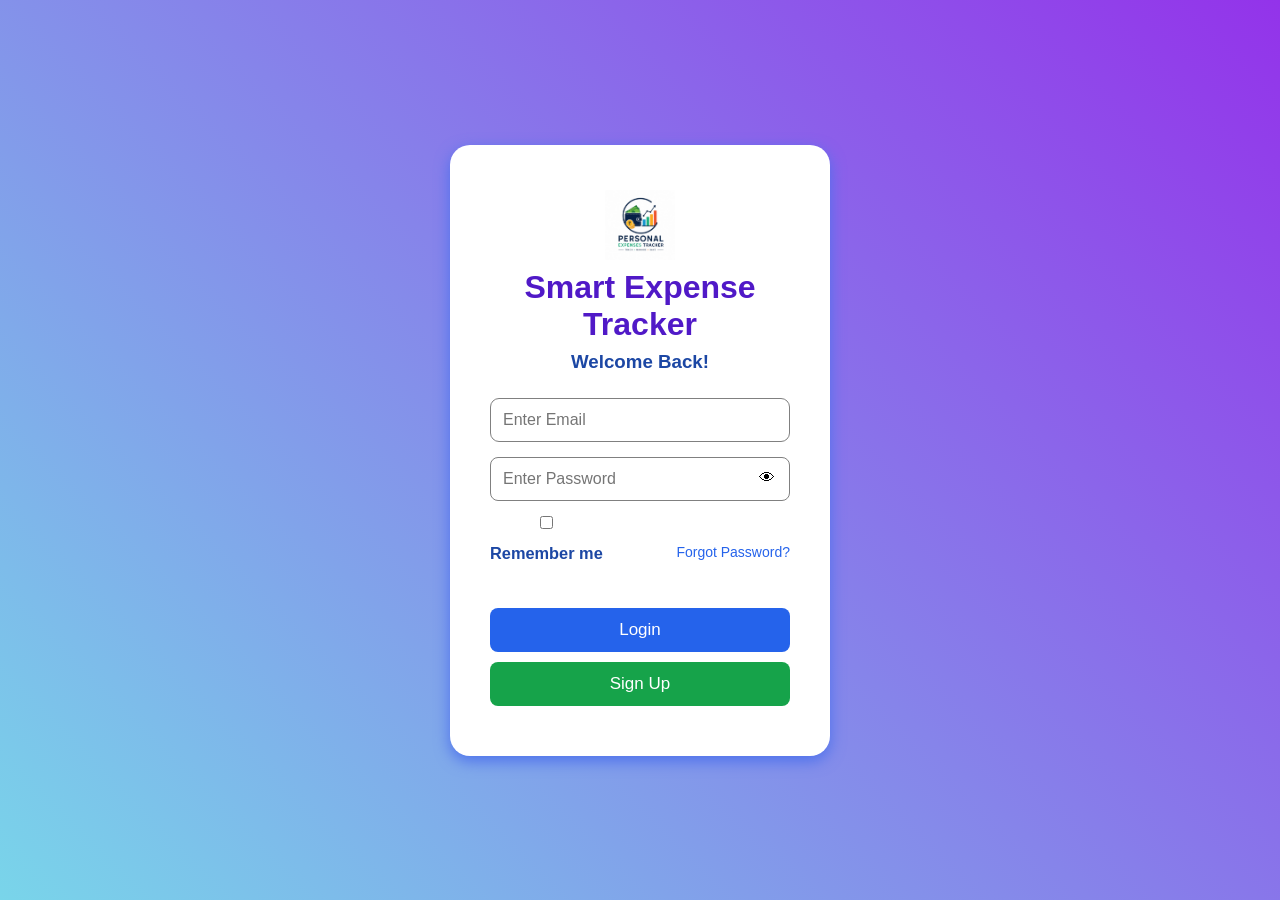
==== pro.html @ 61227c25 "Add files via upload" ====
<!DOCTYPE html>
<html lang="en">

<head>

    <meta charset="UTF-8">

    <meta name="viewport"
          content="width=device-width, initial-scale=1.0">

    <title>Smart Expense Tracker</title>

    <link rel="stylesheet"
          href="pro.css">

</head>

<body>

    <div class="container">

        <div class="login-box">

            <img src="logo.jpeg"
                 class="logo">

            <h1>Smart Expense Tracker</h1>

            <h3>Welcome Back!</h3>

            <input 
                type="email\"
                id="email"
                placeholder="Enter Email"
               >

            <div class="password-box">

                <input
                    type="password"
                    id="password"
                    placeholder="Enter Password">

                <span
                    id="eye"
                    onclick="showPassword()">
                    👁

                </span>

            </div>

            <div class="remember">

               <label>
               <input type="checkbox" >
                     <h3>Remember me</h3> 
               </label>
                <a href="#">

                    Forgot Password?

                </a>

            </div>

            <button onclick="login()">

                Login

            </button>

            <button class="signup">

                Sign Up

            </button>

        </div>

    </div>

<script src="pro.js"></script>

</body>

</html>
---- pro.css ----
/* Remove default browser spacing */
* {
    margin: 0;
    padding: 0;
    box-sizing: border-box;
}

/* Whole webpage */
body {
    font-family: Arial, sans-serif;
    background: linear-gradient(45deg, #79d5ea, #9333ea);
    height: 100vh;
    display: flex;
    justify-content: center;
    align-items: center;
}

/* Main container */
.container {
    width: 100%;
    display: flex;
    justify-content: center;
    align-items: center;
}

/* Login box */
.login-box {
    background-color: white;
    width: 380px;
    padding: 40px;
    border-radius: 20px;
    box-shadow: 0px 5px 15px rgb(76, 113, 236);
    text-align: center;
}
#email{
    border-radius: 9px;
}

/* Logo */
.logo {
    width: 80px;
    margin-bottom: 0px;
    padding: 5px;
    align-items: center;
}

/* Main heading */
h1 {
    color: #5019c7;
    margin-bottom: 8px;
}

/* Welcome text */
h3 {
    color: rgb(28, 71, 164);
    margin-bottom: 25px;
}

/* Input boxes */
input {
    width: 100%;
    padding: 12px;
    margin-bottom: 15px;
    border: 1px solid gray;
    border-radius: 8px;
    font-size: 16px;
}

/* Password section */
.password-box {
    position: relative;
}

/* Eye icon */
#eye {
    position: absolute;
    right: 15px;
    top: 12px;
    cursor: pointer;
}

/* Remember section */
.remember {
    display: flex;
    justify-content: space-between;
    align-items: center;
    margin-bottom: 20px;
    font-size: 14px;
}

/* Links */
a {
    text-decoration: none;
    color: #2563eb;
}

/* Buttons */
button {
    width: 100%;
    padding: 12px;
    background-color: #2563eb;
    color: white;
    border: none;
    border-radius: 8px;
    font-size: 17px;
    cursor: pointer;
    margin-bottom: 10px;
}

/* Hover effect */
button:hover {
    background-color: #1d4ed8;
}

/* Sign Up button */
.signup {
    background-color: #16a34a;
}

.signup:hover {
    background-color: #15803d;
}
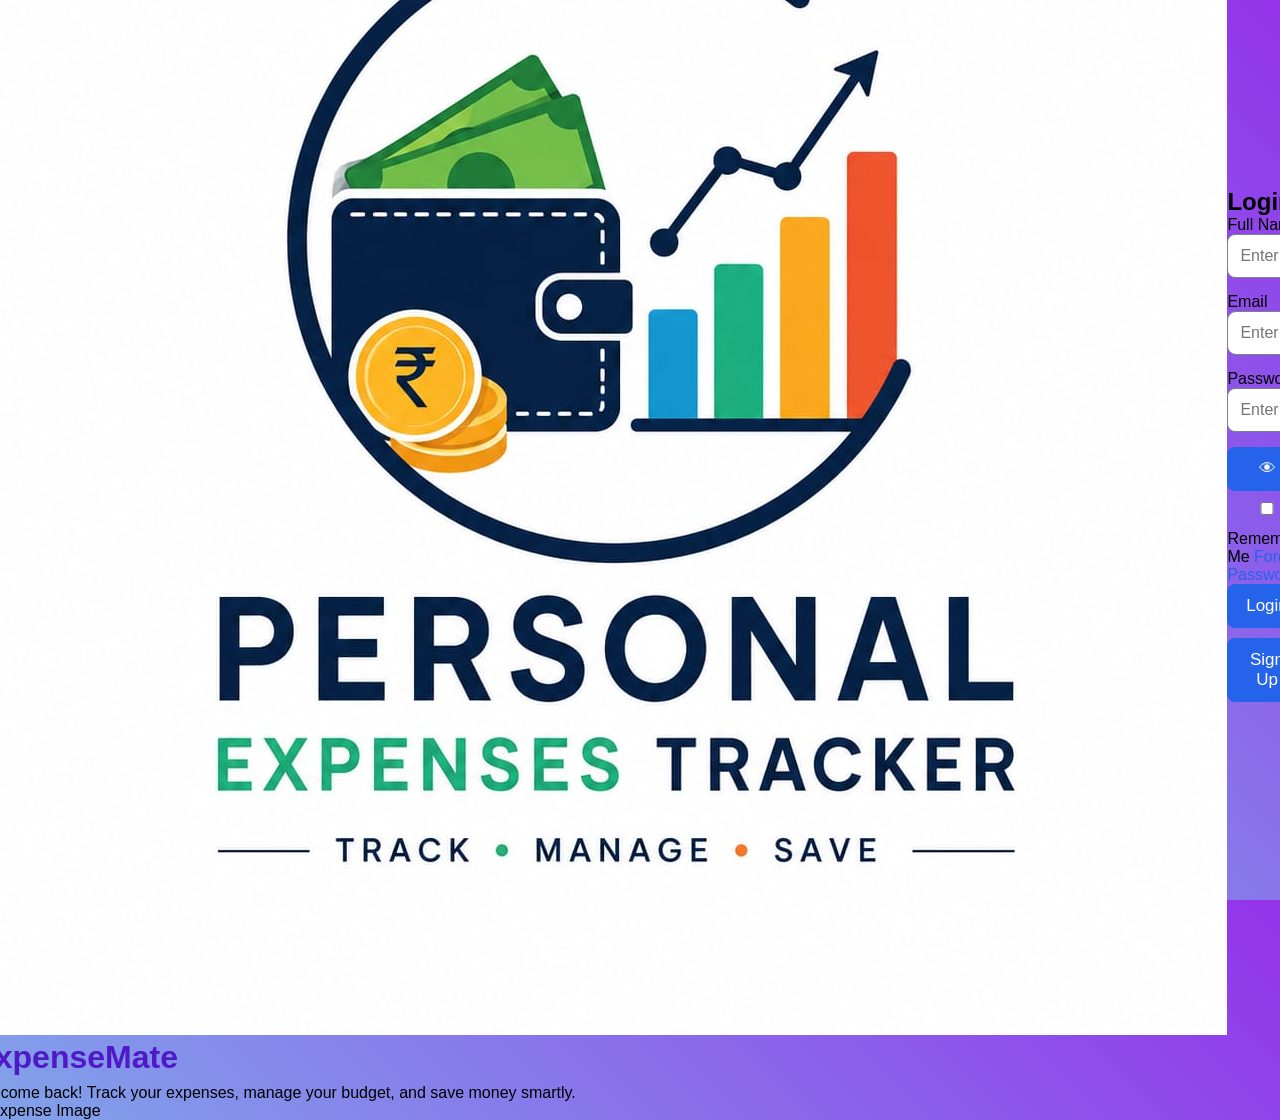
==== commit f8ee6b9a: "Update and rename index.html to pro.html" ====
--- a/pro.html
+++ b/pro.html
@@ -3,60 +3,87 @@
 
 <head>
 
-    <meta charset="UTF-8">
+<meta charset="UTF-8">
 
-    <meta name="viewport"
-          content="width=device-width, initial-scale=1.0">
+<meta name="viewport" content="width=device-width, initial-scale=1.0">
 
-    <title>Smart Expense Tracker</title>
+<title>ExpenseMate | Login</title>
+<link rel="icon" href="logo.jpeg">
 
-    <link rel="stylesheet"
-          href="pro.css">
+<link rel="stylesheet" href="pro.css">
 
 </head>
 
 <body>
 
-    <div class="container">
+<div class="container">
 
-        <div class="login-box">
+    <div class="left">
 
-            <img src="logo.jpeg"
-                 class="logo">
+        <img src="logo.jpeg" class="login-logo">
 
-            <h1>Smart Expense Tracker</h1>
+<h1>ExpenseMate</h1>
+        <p>
+            Welcome back! Track your expenses, manage your budget,
+            and save money smartly.
+        </p>
 
-            <h3>Welcome Back!</h3>
+        <img src="https://cdn-icons-png.flaticon.com/512/2489/2489756.png" alt="Expense Image">
 
-            <input 
-                type="email\"
+    </div>
+
+    <div class="right">
+
+        <h2>Login</h2>
+
+        <form>
+
+            <label>Full Name</label>
+
+            <input
+                type="text"
+                id="name"
+                placeholder="Enter your name">
+
+            <label>Email</label>
+
+            <input
+                type="email"
                 id="email"
-                placeholder="Enter Email"
-               >
+                placeholder="Enter your email">
+
+            <label>Password</label>
 
             <div class="password-box">
 
                 <input
                     type="password"
                     id="password"
-                    placeholder="Enter Password">
+                    placeholder="Enter password">
 
-                <span
-                    id="eye"
-                    onclick="showPassword()">
+                <button
+                    type="button"
+                    id="showPassword">
+
                     👁
 
-                </span>
+                </button>
 
             </div>
 
-            <div class="remember">
+            <div class="options">
 
-               <label>
-               <input type="checkbox" >
-                     <h3>Remember me</h3> 
-               </label>
-                <a href="#">
+                <label>
+
+                    <input
+                        type="checkbox"
+                        id="remember">
+
+                    Remember Me
+
+                </label>
+
+                <a href="#" id="forgotPassword">
 
                     Forgot Password?
 
@@ -64,24 +91,32 @@
 
             </div>
 
-            <button onclick="login()">
+            <button
+                type="button"
+                class="login-btn"
+                onclick="login()">
 
                 Login
 
             </button>
 
-            <button class="signup">
+            <button
+                type="button"
+                class="signup-btn"
+                onclick="signup()">
 
                 Sign Up
 
             </button>
 
-        </div>
+        </form>
 
     </div>
+
+</div>
 
 <script src="pro.js"></script>
 
 </body>
 
-</html>+</html>
